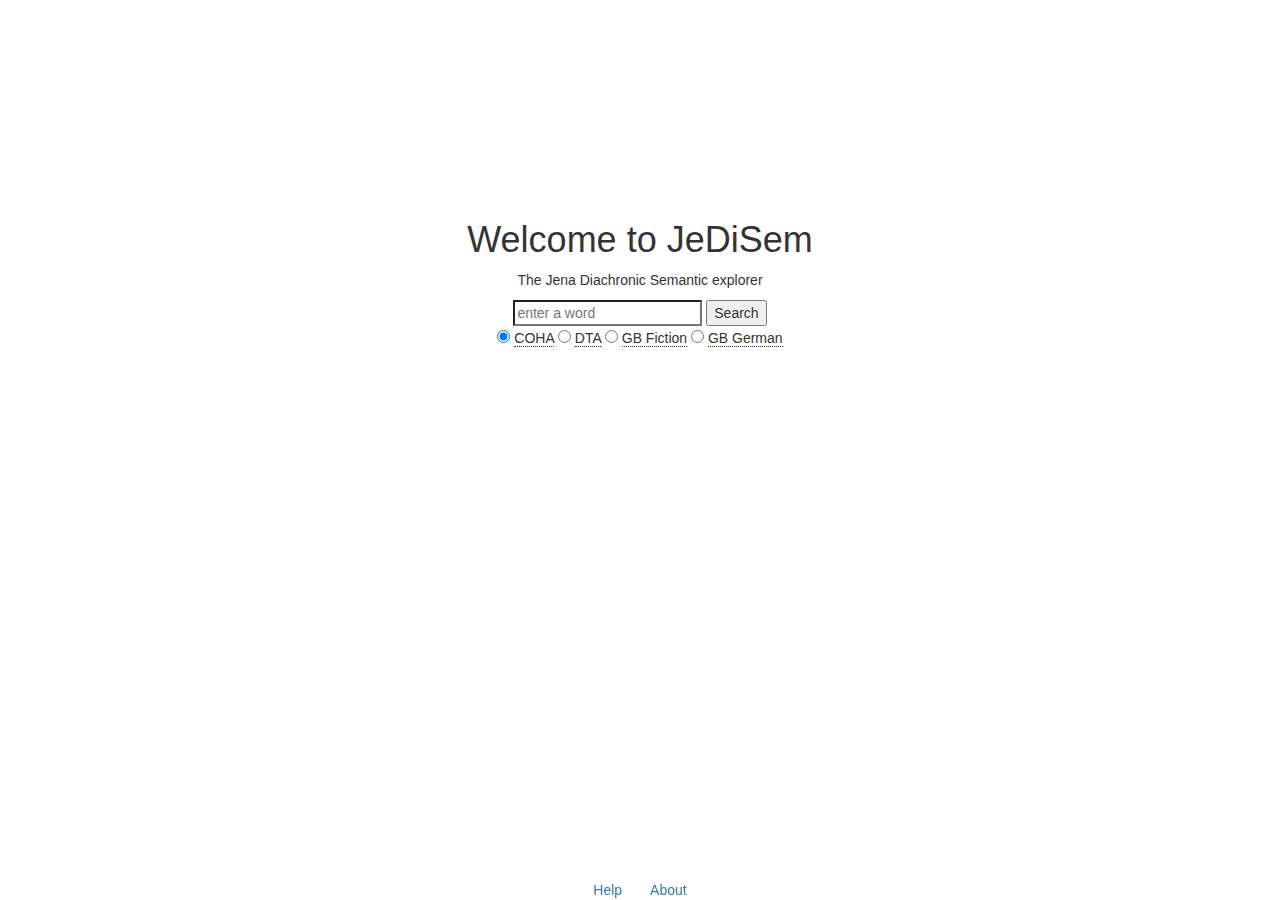
==== website/src/main/resources/public/index.html @ 5ec4c4af "website" ====
<!DOCTYPE html>
<html>
<head>
<meta charset="UTF-8">
<link rel="shortcut icon" href="/favicon.ico" type="image/x-icon">
<link rel="icon" href="/favicon.ico" type="image/x-icon">


<!--css -->
<link rel="stylesheet"
	href="https://maxcdn.bootstrapcdn.com/bootstrap/3.3.7/css/bootstrap.min.css" />

<!--js -->
<script
	src="https://ajax.googleapis.com/ajax/libs/jquery/3.1.1/jquery.min.js"></script>
<script
	src="https://maxcdn.bootstrapcdn.com/bootstrap/3.3.7/js/bootstrap.min.js"></script>

<style>
html {
	position: relative;
	min-height: 100%;
}

tooltipedtext {
	border-bottom: 1px dotted;
}

.footer {
	position: fixed;
	left: 0px;
	bottom: 0;
	width: 100%;
	height: 20px;
	text-align: center;
	line-height: 20px;
}

.center-block {
	text-align: center;
	padding: 200px;
}
</style>

<script>
	$(document).ready(function() {
		$('[data-toggle="tooltip"]').tooltip();
	});

	// 	function validateForm() {
	// 		console.log("called")
	// 		var word = document.forms["search-form"]["word"].value;
	// 		var corpus = document.forms["search-form"]["corpus"].value;
	// 		var covers = $.getJSON("api/covers", {
	// 			corpus : corpus,
	// 			word : word,
	// 		}, function(response) {
	// 			return response["covers"];
	// 		});
	// 		console.log(covers);
	// 		return false;
	// 	}
</script>

<title>JeDiSem</title>

</head>
<body>

	<div class="center-block">

		<h1>Welcome to JeDiSem</h1>
		<p>The Jena Diachronic Semantic explorer</p>

		<form class="search-form" id="search-form" action="search"
			method="get">
			<!-- 			 onsubmit="return validateForm()"> -->
			<input type="search" name="word" id="word" placeholder="enter a word" />
			<input type="submit" value="Search" /> <br> <input type="radio"
				name="corpus" value="coha" checked="checked">
			<tooltipedtext data-toggle="tooltip"
				title="Corpus of Historical American English, 400 Million words, lowercased">COHA</tooltipedtext>
			<input type="radio" name="corpus" value="dta">
			<tooltipedtext data-toggle="tooltip"
				title="Deutsches Textarchiv 'German Text Archive', nearly 2000 books, lemmatized">DTA</tooltipedtext>
			<input type="radio" name="corpus" value="gbfiction">
			<tooltipedtext data-toggle="tooltip"
				title="Google Books English Fiction, part of biggest existing corpus, lowercased">GB
			Fiction</tooltipedtext>
			<input type="radio" name="corpus" value="gbgerman">
			<tooltipedtext data-toggle="tooltip"
				title="Google Books German, part of biggest existing corpus, lemmatized">GB
			German</tooltipedtext>
		</form>
	</div>
	<footer class="footer">
		<p>
			<a href="help.html">Help</a>&emsp;&emsp;<a href="about.html">About</a>
		</p>
	</footer>
</body>


</html>
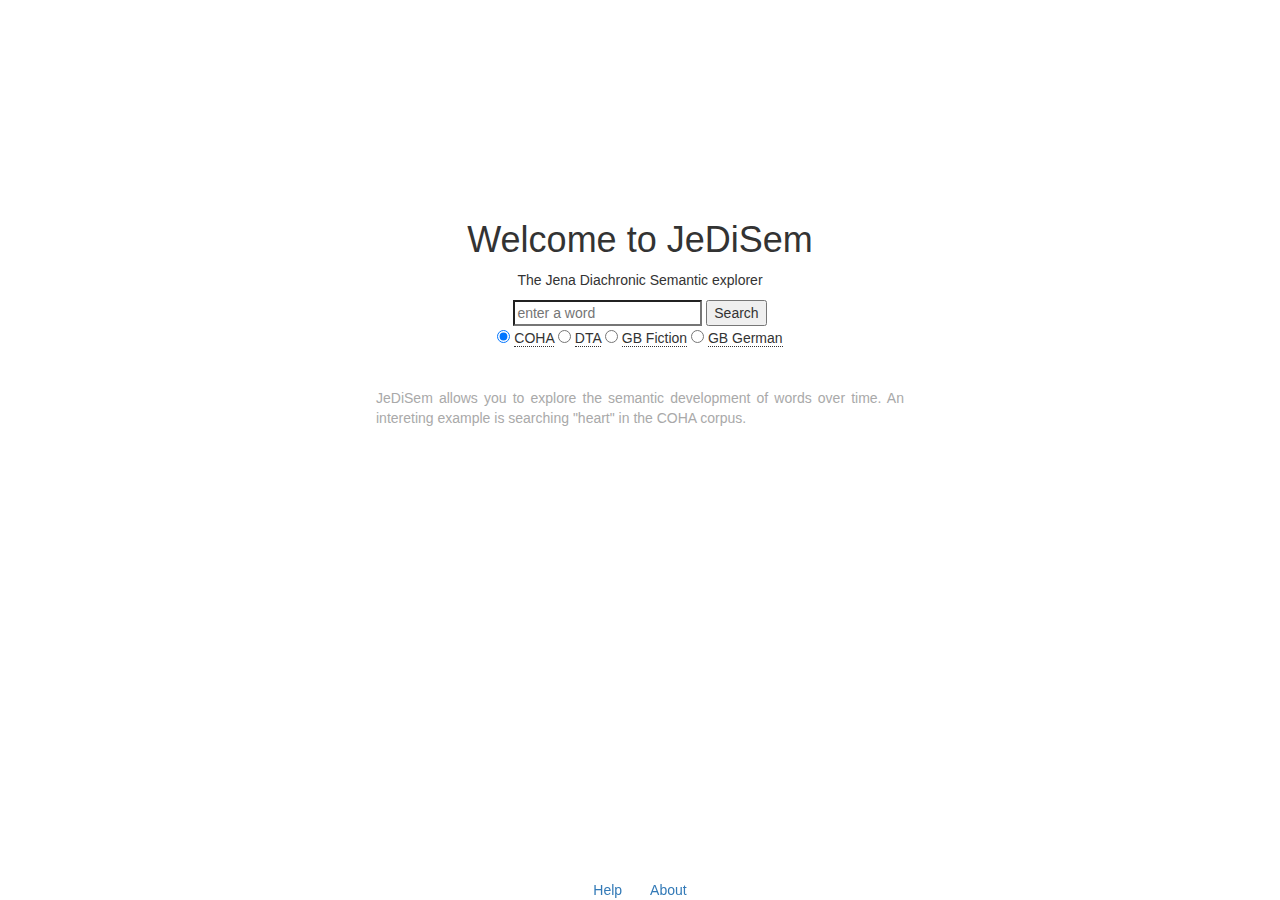
==== commit cbd1b378: "added description" ====
--- a/website/src/main/resources/public/index.html
+++ b/website/src/main/resources/public/index.html
@@ -1,7 +1,7 @@
 <!DOCTYPE html>
 <html>
 <head>
-<meta charset="UTF-8">
+<meta charset="UTF-8"/>
 <link rel="shortcut icon" href="/favicon.ico" type="image/x-icon">
 <link rel="icon" href="/favicon.ico" type="image/x-icon">
 
@@ -39,6 +39,13 @@
 .center-block {
 	text-align: center;
 	padding: 200px;
+}
+
+.description {
+	margin:auto;
+	text-align:justify;
+	color:darkgrey;
+	width:60%;
 }
 </style>
 
@@ -92,6 +99,9 @@
 				title="Google Books German, part of biggest existing corpus, lemmatized">GB
 			German</tooltipedtext>
 		</form>
+		<br></br>
+		<p class="description">JeDiSem allows you to explore the semantic development of words over time. 
+		An intereting example is searching "heart" in the COHA corpus.</p>
 	</div>
 	<footer class="footer">
 		<p>
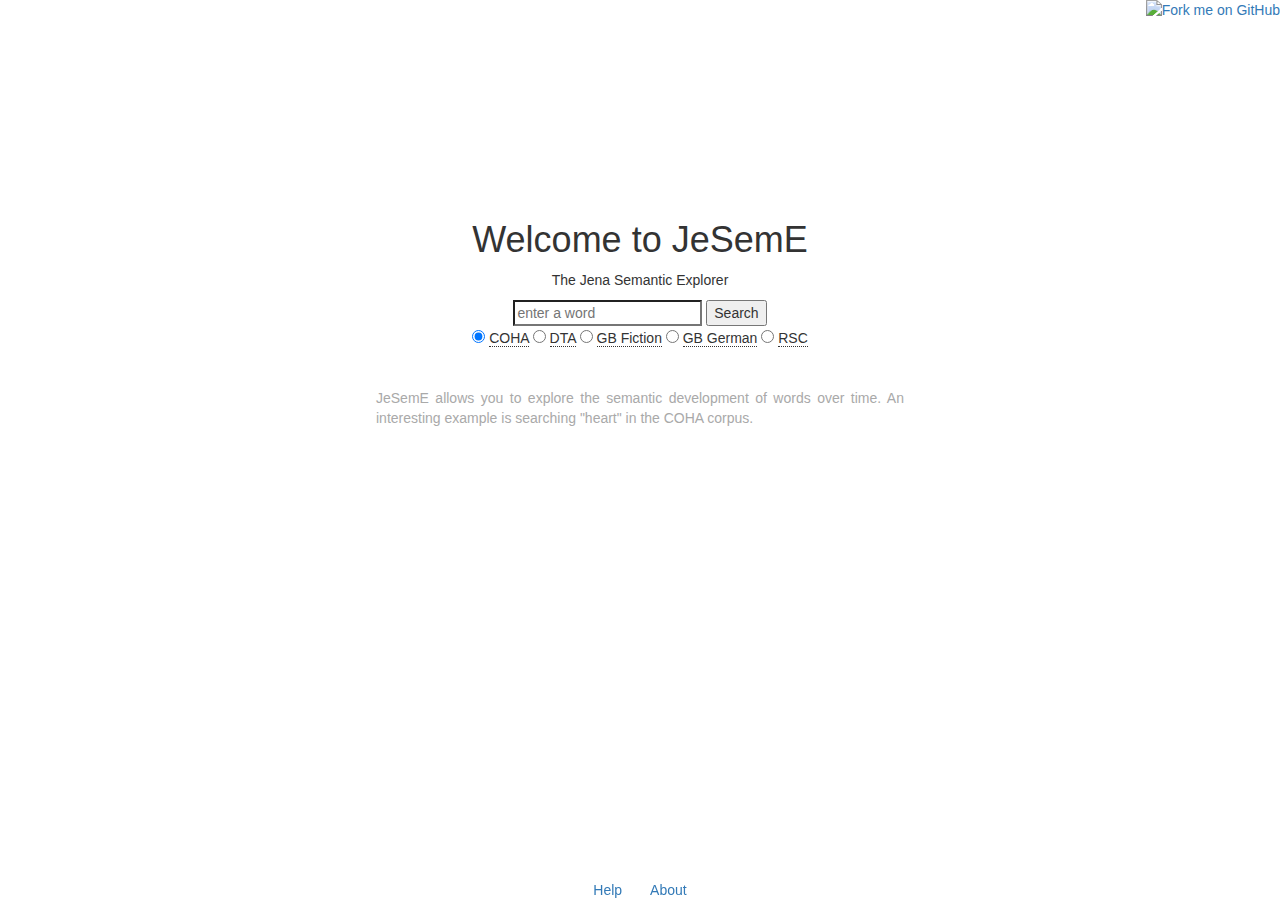
==== commit db74d5a6: "added github link" ====
--- a/website/src/main/resources/public/index.html
+++ b/website/src/main/resources/public/index.html
@@ -1,7 +1,7 @@
 <!DOCTYPE html>
 <html>
 <head>
-<meta charset="UTF-8"/>
+<meta charset="UTF-8" />
 <link rel="shortcut icon" href="/favicon.ico" type="image/x-icon">
 <link rel="icon" href="/favicon.ico" type="image/x-icon">
 
@@ -22,7 +22,7 @@
 	min-height: 100%;
 }
 
-tooltipedtext {
+.tooltipedtext {
 	border-bottom: 1px dotted;
 }
 
@@ -42,10 +42,10 @@
 }
 
 .description {
-	margin:auto;
-	text-align:justify;
-	color:darkgrey;
-	width:60%;
+	margin: auto;
+	text-align: justify;
+	color: darkgrey;
+	width: 60%;
 }
 </style>
 
@@ -69,15 +69,15 @@
 	// 	}
 </script>
 
-<title>JeDiSem</title>
+<title>JeSemE</title>
 
 </head>
 <body>
-
+<a href="https://github.com/hellrich/JeSemE"><img style="position: absolute; top: 0; right: 0; border: 0;" src="https://camo.githubusercontent.com/38ef81f8aca64bb9a64448d0d70f1308ef5341ab/68747470733a2f2f73332e616d617a6f6e6177732e636f6d2f6769746875622f726962626f6e732f666f726b6d655f72696768745f6461726b626c75655f3132313632312e706e67" alt="Fork me on GitHub" data-canonical-src="https://s3.amazonaws.com/github/ribbons/forkme_right_darkblue_121621.png"></a>
 	<div class="center-block">
 
-		<h1>Welcome to JeDiSem</h1>
-		<p>The Jena Diachronic Semantic explorer</p>
+		<h1>Welcome to JeSemE</h1>
+		<p>The Jena Semantic Explorer</p>
 
 		<form class="search-form" id="search-form" action="search"
 			method="get">
@@ -85,23 +85,28 @@
 			<input type="search" name="word" id="word" placeholder="enter a word" />
 			<input type="submit" value="Search" /> <br> <input type="radio"
 				name="corpus" value="coha" checked="checked">
-			<tooltipedtext data-toggle="tooltip"
-				title="Corpus of Historical American English, 400 Million words, lowercased">COHA</tooltipedtext>
+			<span class="tooltipedtext" data-toggle="tooltip"
+				title="Corpus of Historical American English, 400 Million words, lowercased">COHA</span>
 			<input type="radio" name="corpus" value="dta">
-			<tooltipedtext data-toggle="tooltip"
-				title="Deutsches Textarchiv 'German Text Archive', nearly 2000 books, lemmatized">DTA</tooltipedtext>
+			<span class="tooltipedtext" data-toggle="tooltip"
+				title="Deutsches Textarchiv 'German Text Archive', nearly 2000 books, lemmatized">DTA</span>
 			<input type="radio" name="corpus" value="gbfiction">
-			<tooltipedtext data-toggle="tooltip"
+			<span class="tooltipedtext" data-toggle="tooltip"
 				title="Google Books English Fiction, part of biggest existing corpus, lowercased">GB
-			Fiction</tooltipedtext>
+			Fiction</span>
 			<input type="radio" name="corpus" value="gbgerman">
-			<tooltipedtext data-toggle="tooltip"
+			<span class="tooltipedtext" data-toggle="tooltip"
 				title="Google Books German, part of biggest existing corpus, lemmatized">GB
-			German</tooltipedtext>
+			German</span>
+			<input type="radio" name="corpus" value="rsc">
+			<span class="tooltipedtext" data-toggle="tooltip"
+				title="Royal Society Corpus, rather small and specific, lowercased">RSC
+			</span>
 		</form>
 		<br></br>
-		<p class="description">JeDiSem allows you to explore the semantic development of words over time. 
-		An intereting example is searching "heart" in the COHA corpus.</p>
+		<p class="description">JeSemE allows you to explore the semantic
+			development of words over time. An interesting example is searching
+			"heart" in the COHA corpus.</p>
 	</div>
 	<footer class="footer">
 		<p>
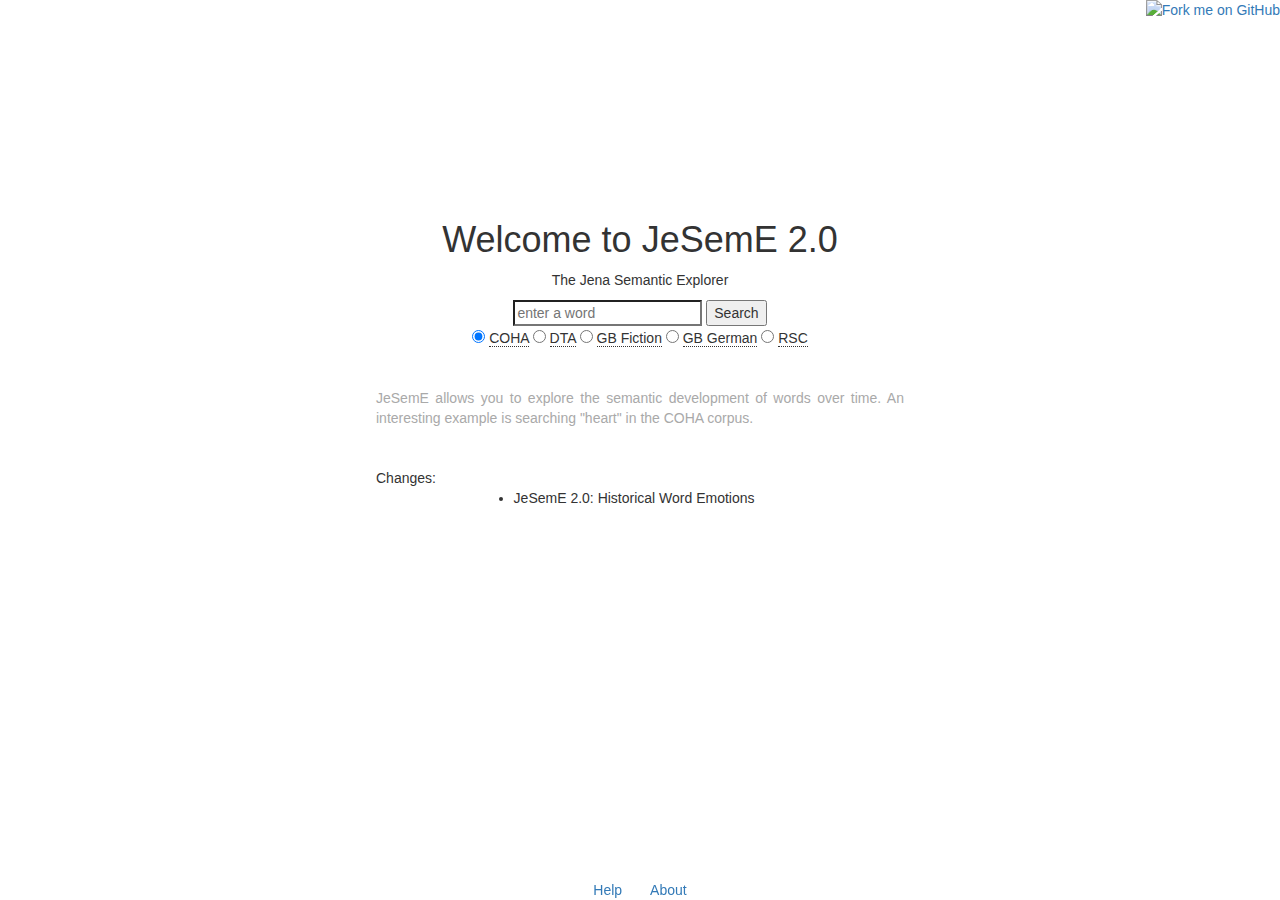
==== commit 2d622d54: "changelog" ====
--- a/website/src/main/resources/public/index.html
+++ b/website/src/main/resources/public/index.html
@@ -47,6 +47,12 @@
 	color: darkgrey;
 	width: 60%;
 }
+
+.changelog {
+	margin: auto;
+	text-align: justify;
+	width: 60%;
+}
 </style>
 
 <script>
@@ -69,14 +75,14 @@
 	// 	}
 </script>
 
-<title>JeSemE</title>
+<title>JeSemE 2.0</title>
 
 </head>
 <body>
 <a href="https://github.com/hellrich/JeSemE"><img style="position: absolute; top: 0; right: 0; border: 0;" src="https://camo.githubusercontent.com/38ef81f8aca64bb9a64448d0d70f1308ef5341ab/68747470733a2f2f73332e616d617a6f6e6177732e636f6d2f6769746875622f726962626f6e732f666f726b6d655f72696768745f6461726b626c75655f3132313632312e706e67" alt="Fork me on GitHub" data-canonical-src="https://s3.amazonaws.com/github/ribbons/forkme_right_darkblue_121621.png"></a>
 	<div class="center-block">
 
-		<h1>Welcome to JeSemE</h1>
+		<h1>Welcome to JeSemE 2.0</h1>
 		<p>The Jena Semantic Explorer</p>
 
 		<form class="search-form" id="search-form" action="search"
@@ -106,7 +112,12 @@
 		<br></br>
 		<p class="description">JeSemE allows you to explore the semantic
 			development of words over time. An interesting example is searching
-			"heart" in the COHA corpus.</p>
+			"heart" in the COHA corpus.</p><br></br>
+		<p class="changelog">Changes:
+			<ul class="changelog">
+			  <li class="changelog">JeSemE 2.0: Historical Word Emotions</li>
+			</ul>
+		</p>
 	</div>
 	<footer class="footer">
 		<p>
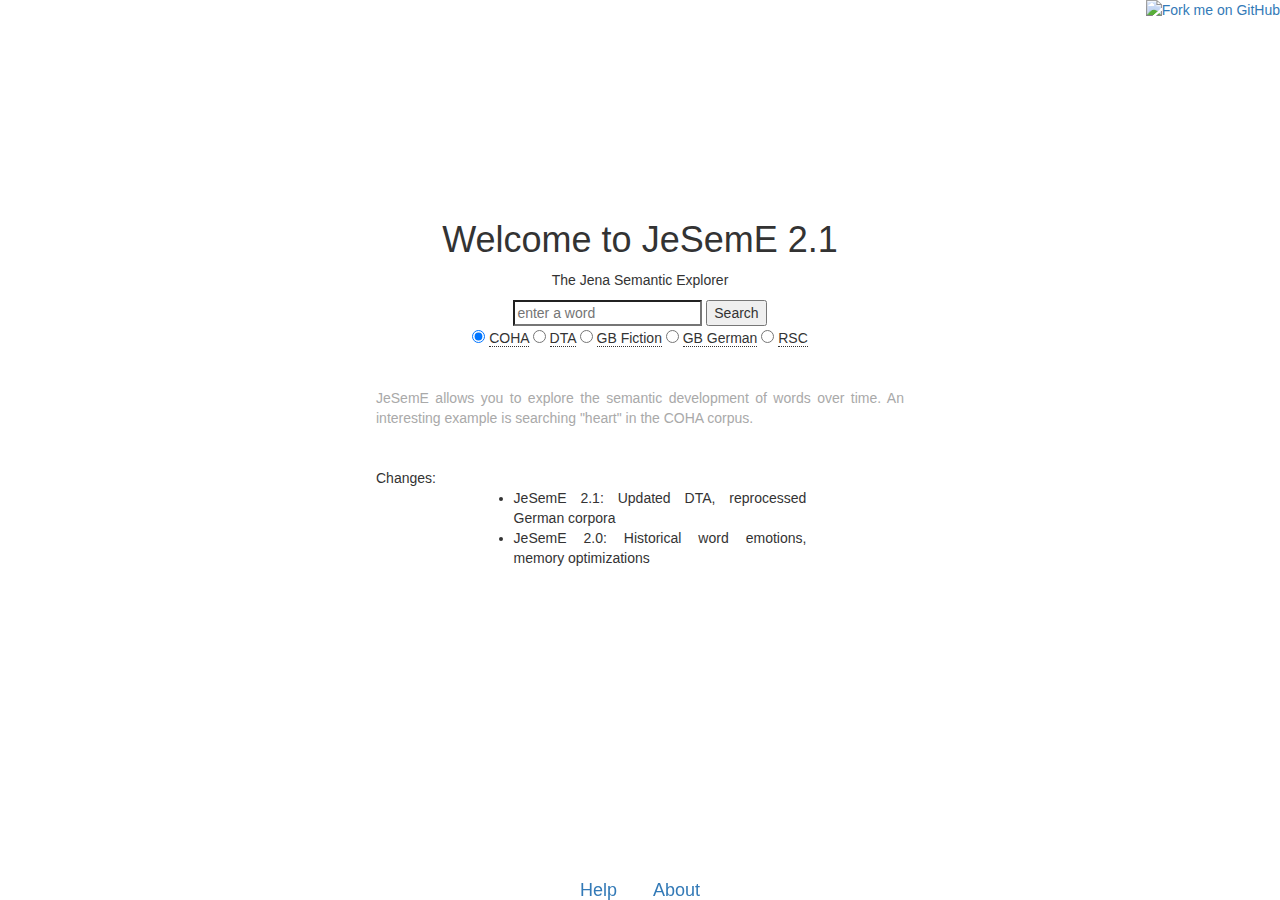
==== commit 9cec17cb: "fixed info on website" ====
--- a/website/src/main/resources/public/index.html
+++ b/website/src/main/resources/public/index.html
@@ -34,6 +34,7 @@
 	height: 20px;
 	text-align: center;
 	line-height: 20px;
+	font-size: large;
 }
 
 .center-block {
@@ -75,14 +76,14 @@
 	// 	}
 </script>
 
-<title>JeSemE 2.0</title>
+<title>JeSemE</title>
 
 </head>
 <body>
 <a href="https://github.com/hellrich/JeSemE"><img style="position: absolute; top: 0; right: 0; border: 0;" src="https://camo.githubusercontent.com/38ef81f8aca64bb9a64448d0d70f1308ef5341ab/68747470733a2f2f73332e616d617a6f6e6177732e636f6d2f6769746875622f726962626f6e732f666f726b6d655f72696768745f6461726b626c75655f3132313632312e706e67" alt="Fork me on GitHub" data-canonical-src="https://s3.amazonaws.com/github/ribbons/forkme_right_darkblue_121621.png"></a>
 	<div class="center-block">
 
-		<h1>Welcome to JeSemE 2.0</h1>
+		<h1>Welcome to JeSemE 2.1</h1>
 		<p>The Jena Semantic Explorer</p>
 
 		<form class="search-form" id="search-form" action="search"
@@ -114,10 +115,11 @@
 			development of words over time. An interesting example is searching
 			"heart" in the COHA corpus.</p><br></br>
 		<p class="changelog">Changes:
-			<ul class="changelog">
-			  <li class="changelog">JeSemE 2.0: Historical Word Emotions</li>
-			</ul>
-		</p>
+                        <ul class="changelog">
+                          <li class="changelog">JeSemE 2.1: Updated DTA, reprocessed German corpora</li>
+                          <li class="changelog">JeSemE 2.0: Historical word emotions, memory optimizations</li>
+                        </ul>
+        	</p>
 	</div>
 	<footer class="footer">
 		<p>
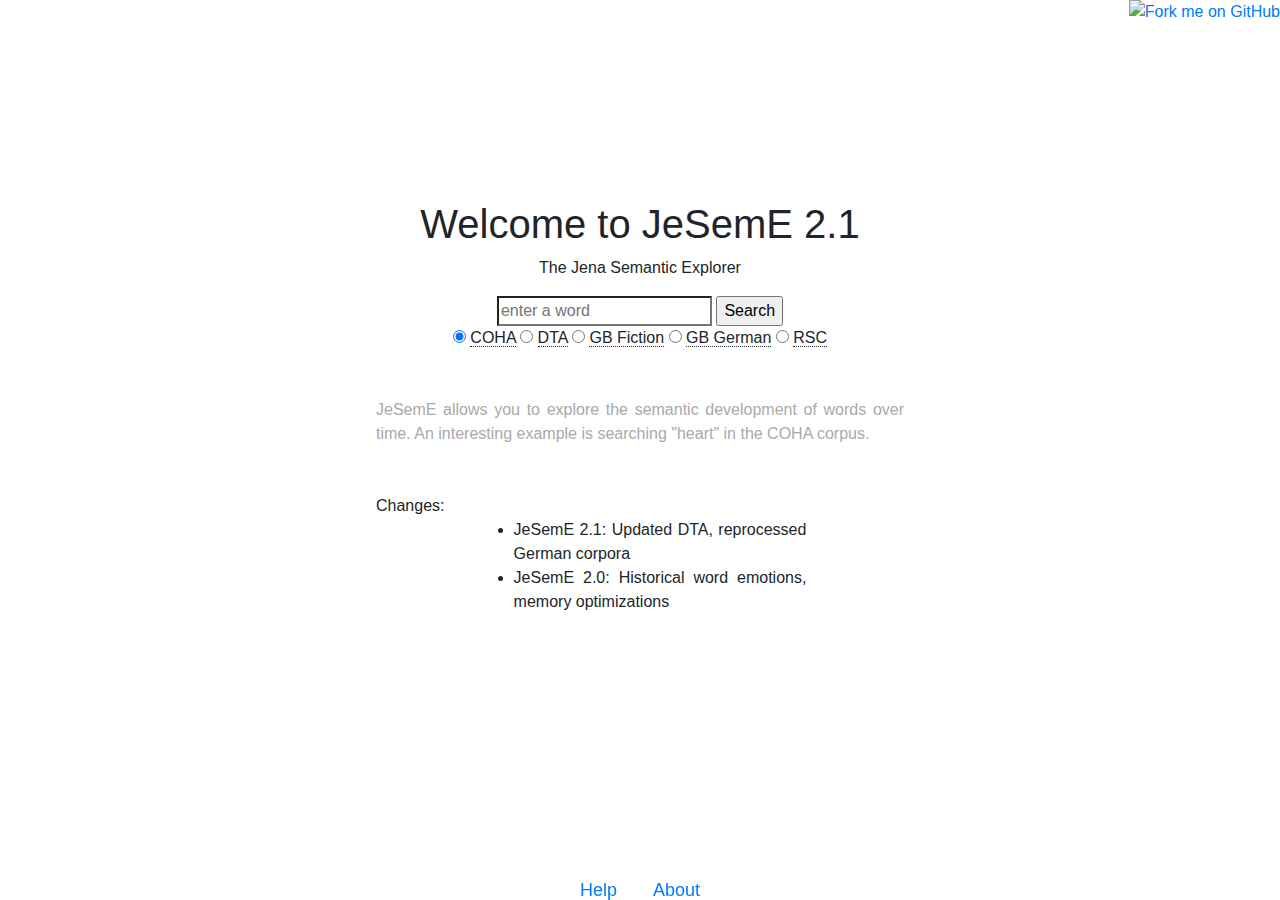
==== commit bc0afba0: "Update Imprint and use latest CSS/JS from cdnjs" ====
--- a/website/src/main/resources/public/index.html
+++ b/website/src/main/resources/public/index.html
@@ -7,14 +7,11 @@
 
 
 <!--css -->
-<link rel="stylesheet"
-	href="https://maxcdn.bootstrapcdn.com/bootstrap/3.3.7/css/bootstrap.min.css" />
+<link rel="stylesheet" href="https://cdnjs.cloudflare.com/ajax/libs/twitter-bootstrap/4.6.0/css/bootstrap.min.css"/>
 
 <!--js -->
-<script
-	src="https://ajax.googleapis.com/ajax/libs/jquery/3.1.1/jquery.min.js"></script>
-<script
-	src="https://maxcdn.bootstrapcdn.com/bootstrap/3.3.7/js/bootstrap.min.js"></script>
+<script src="https://cdnjs.cloudflare.com/ajax/libs/jquery/3.6.0/jquery.min.js"></script>
+<script src="https://cdnjs.cloudflare.com/ajax/libs/twitter-bootstrap/4.6.0/js/bootstrap.min.js"></script>
 
 <style>
 html {
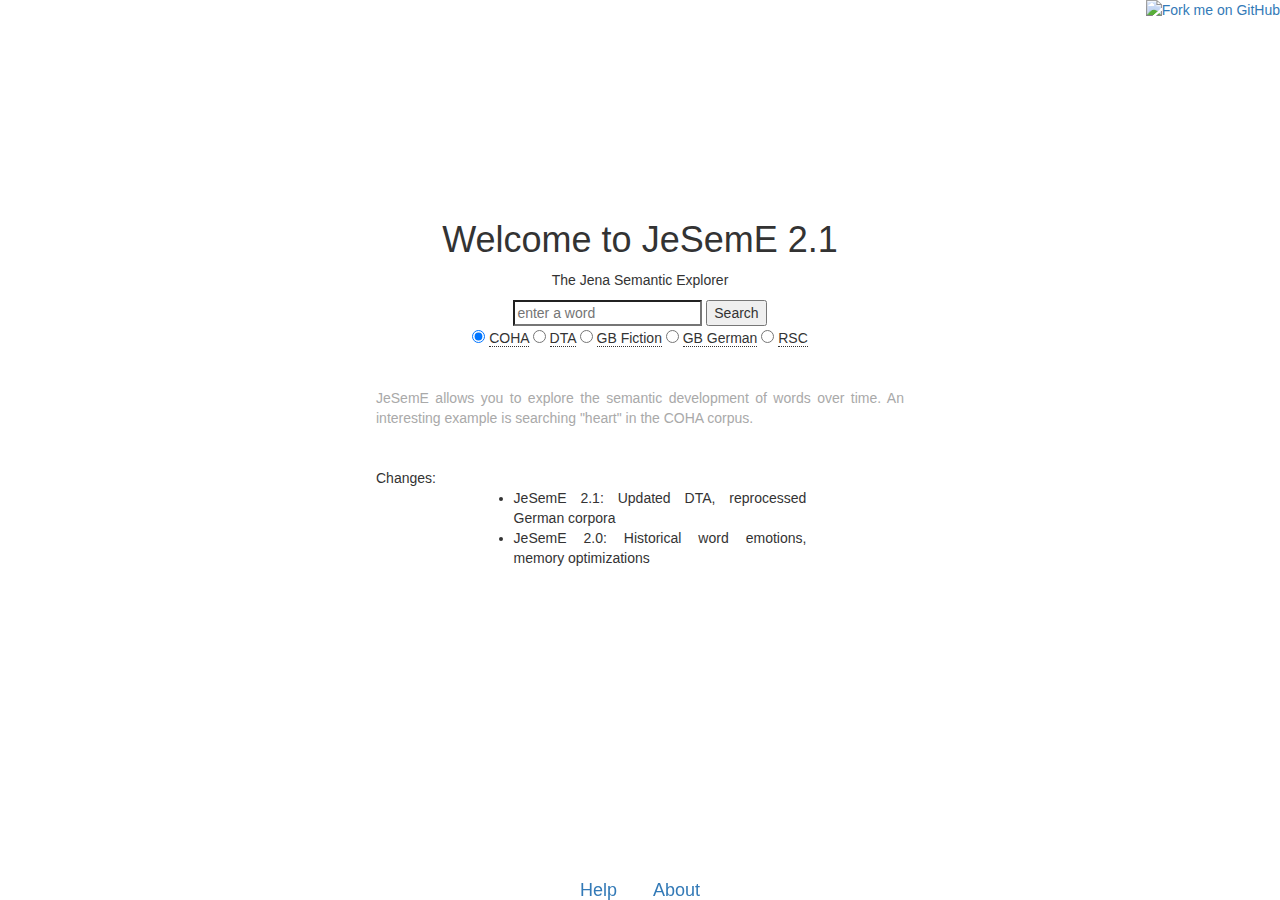
==== commit 9f1ce2a8: "Revert "Update Imprint and use latest CSS/JS from cdnjs"" ====
--- a/website/src/main/resources/public/index.html
+++ b/website/src/main/resources/public/index.html
@@ -7,11 +7,14 @@
 
 
 <!--css -->
-<link rel="stylesheet" href="https://cdnjs.cloudflare.com/ajax/libs/twitter-bootstrap/4.6.0/css/bootstrap.min.css"/>
+<link rel="stylesheet"
+	href="https://maxcdn.bootstrapcdn.com/bootstrap/3.3.7/css/bootstrap.min.css" />
 
 <!--js -->
-<script src="https://cdnjs.cloudflare.com/ajax/libs/jquery/3.6.0/jquery.min.js"></script>
-<script src="https://cdnjs.cloudflare.com/ajax/libs/twitter-bootstrap/4.6.0/js/bootstrap.min.js"></script>
+<script
+	src="https://ajax.googleapis.com/ajax/libs/jquery/3.1.1/jquery.min.js"></script>
+<script
+	src="https://maxcdn.bootstrapcdn.com/bootstrap/3.3.7/js/bootstrap.min.js"></script>
 
 <style>
 html {
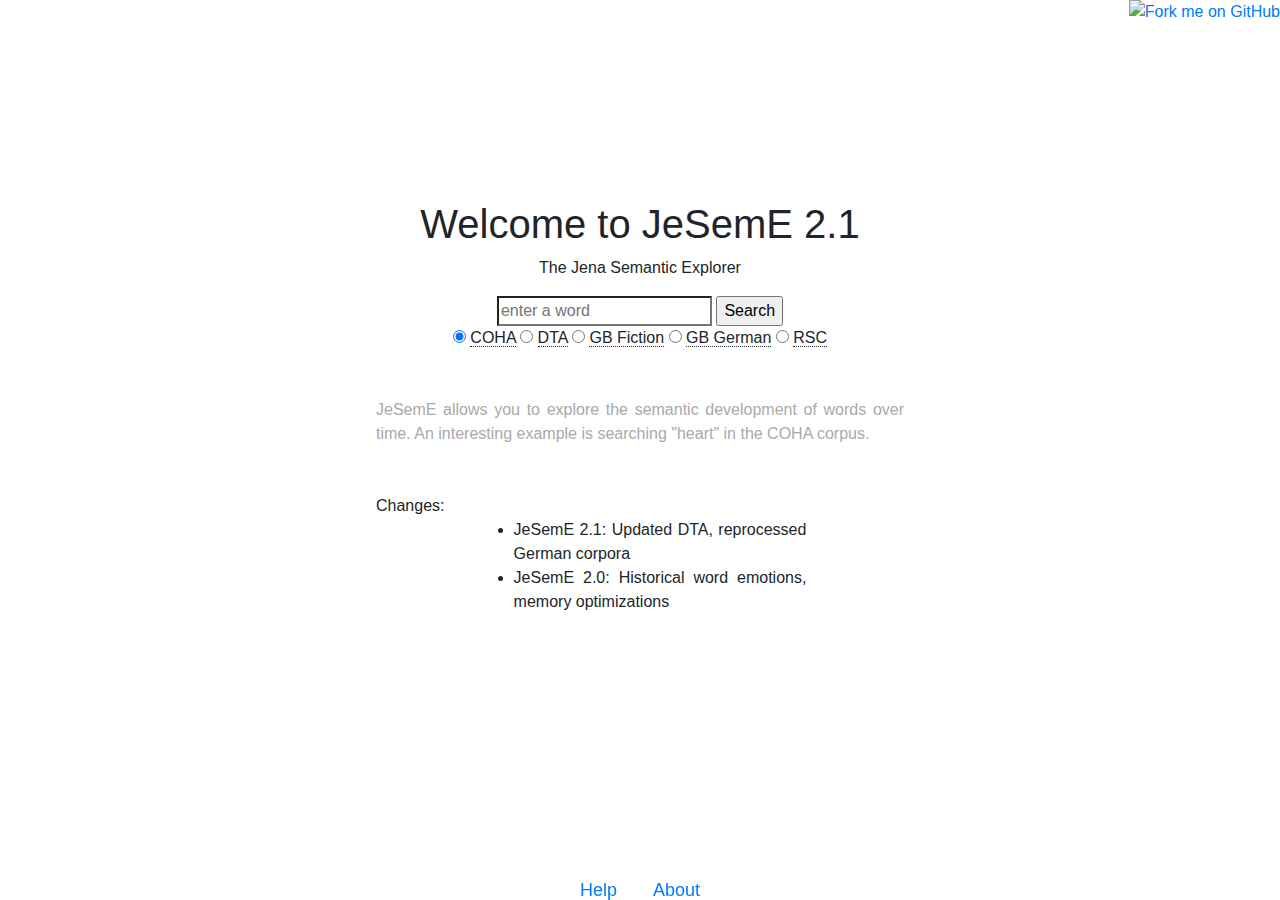
==== commit f7fedca6: "Update Imprint and use latest CSS/JS from cdnjs" ====
--- a/website/src/main/resources/public/index.html
+++ b/website/src/main/resources/public/index.html
@@ -7,14 +7,11 @@
 
 
 <!--css -->
-<link rel="stylesheet"
-	href="https://maxcdn.bootstrapcdn.com/bootstrap/3.3.7/css/bootstrap.min.css" />
+<link rel="stylesheet" href="https://cdnjs.cloudflare.com/ajax/libs/twitter-bootstrap/4.6.0/css/bootstrap.min.css"/>
 
 <!--js -->
-<script
-	src="https://ajax.googleapis.com/ajax/libs/jquery/3.1.1/jquery.min.js"></script>
-<script
-	src="https://maxcdn.bootstrapcdn.com/bootstrap/3.3.7/js/bootstrap.min.js"></script>
+<script src="https://cdnjs.cloudflare.com/ajax/libs/jquery/3.6.0/jquery.min.js"></script>
+<script src="https://cdnjs.cloudflare.com/ajax/libs/twitter-bootstrap/4.6.0/js/bootstrap.min.js"></script>
 
 <style>
 html {
